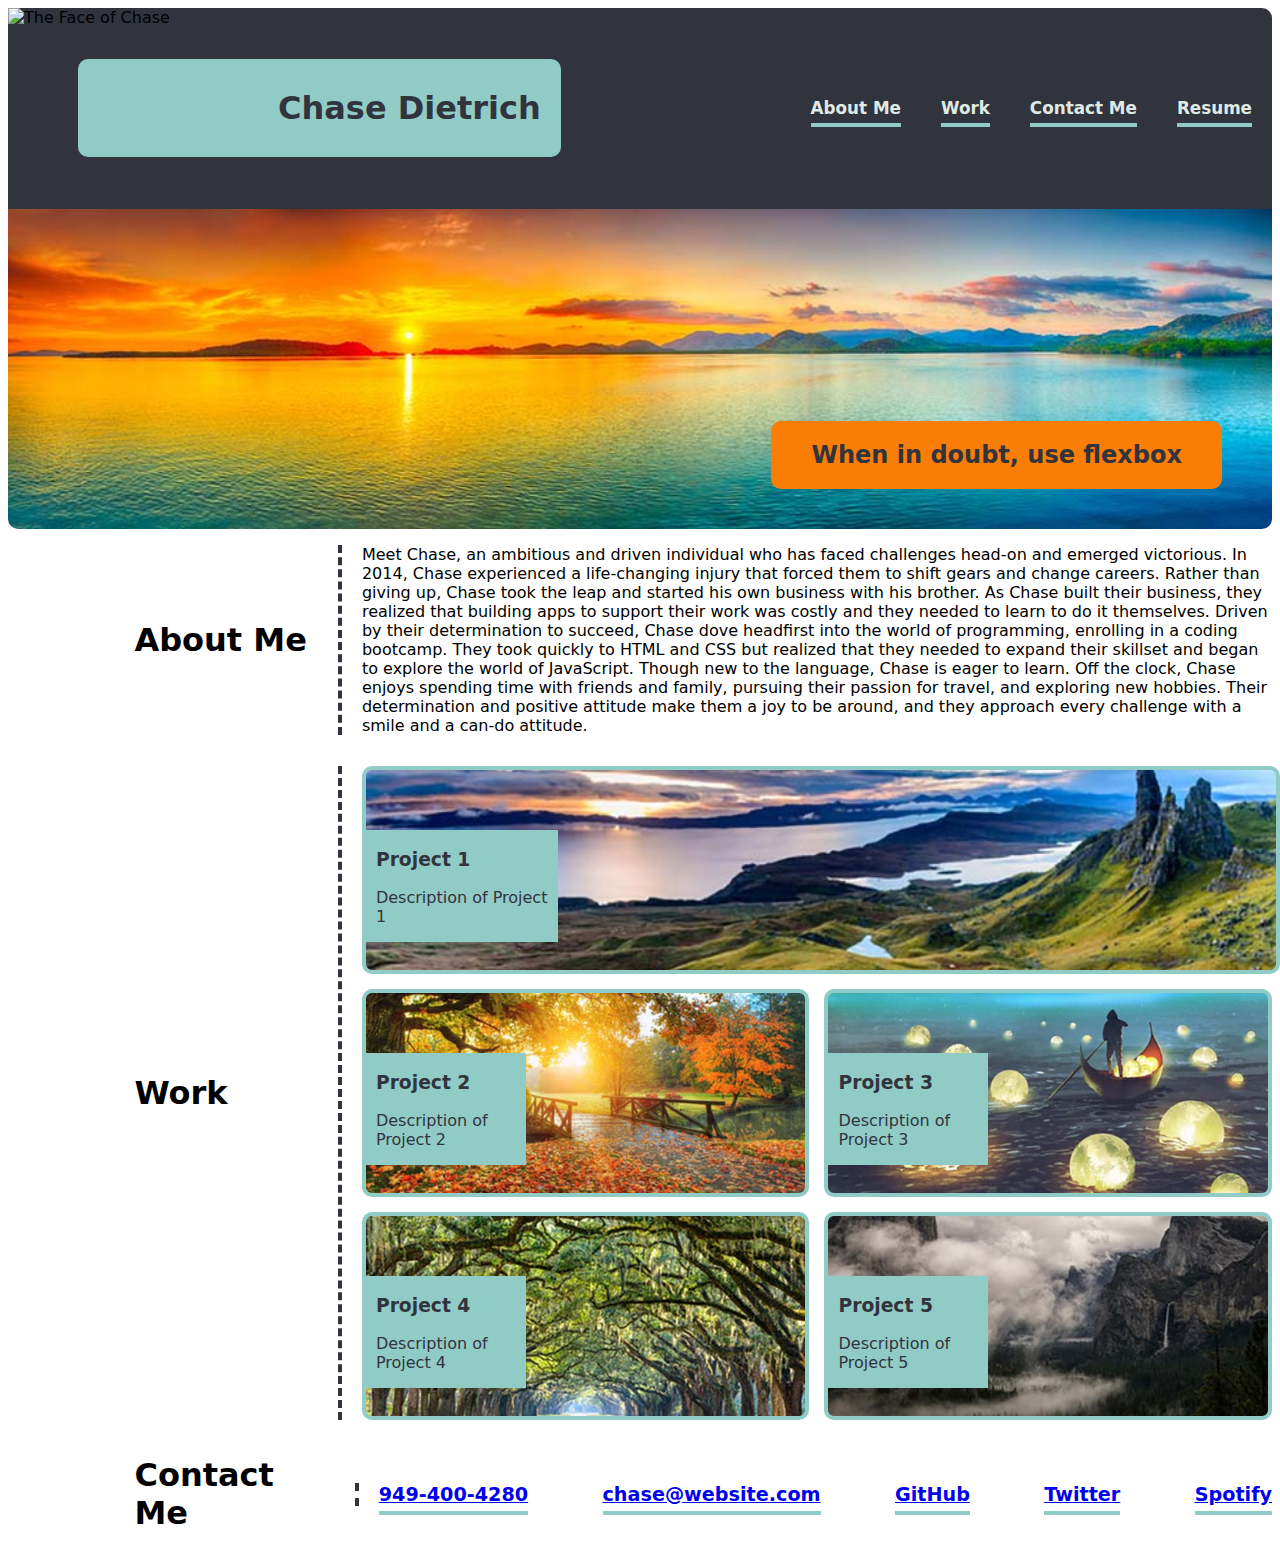
==== index.html @ 8e4668b9 "fixing github pages display bug" ====
<!DOCTYPE html>
<html lang="en">
  <head>
    <meta charset="UTF-8" />
    <meta http-equiv="X-UA-Compatible" content="IE=edge" />
    <meta name="viewport" content="width=device-width, initial-scale=1.0" />

    <link rel="stylesheet" href="./assets/css/style.css" />
    <title>Chase Dietrich's Portfolio Project</title>
  </head>

  <!-- Header with absolutely positioned avatar -->

  <body>
    <header>
      <h1 class="page-title">Chase Dietrich</h1>
      <img
        class="avatar"
        src="/assets/images/chase.png"
        alt="The Face of Chase"
      />
      <nav>
        <ul>
          <li><a href="#about_me">About Me</a></li>
          <li><a href="#work">Work</a></li>
          <li><a href="#contact_me">Contact Me</a></li>
          <li><a href="#resume">Resume</a></li>
        </ul>
      </nav>
    </header>

    <!-- sunset hero banner -->

    <figure class="sunset">
      <div>
        <h2 class="coolhere">When in doubt, use flexbox</h2>
      </div>
    </figure>

    <main>
      <section id="about_me" class="main_sections">
        <div class="section_width">
          <h1 class="main_headings">About Me</h1>
          <p class="dotted_separator r_width_margin">
            Meet Chase, an ambitious and driven individual who has faced
            challenges head-on and emerged victorious. In 2014, Chase
            experienced a life-changing injury that forced them to shift gears
            and change careers. Rather than giving up, Chase took the leap and
            started his own business with his brother. As Chase built their
            business, they realized that building apps to support their work was
            costly and they needed to learn to do it themselves. Driven by their
            determination to succeed, Chase dove headfirst into the world of
            programming, enrolling in a coding bootcamp. They took quickly to
            HTML and CSS but realized that they needed to expand their skillset
            and began to explore the world of JavaScript. Though new to the
            language, Chase is eager to learn. Off the clock, Chase enjoys
            spending time with friends and family, pursuing their passion for
            travel, and exploring new hobbies. Their determination and positive
            attitude make them a joy to be around, and they approach every
            challenge with a smile and a can-do attitude.
          </p>
        </div>
      </section>

      <!-- Work Section with flexbox and absolutely positioned teal labels-->

      <section id="work" class="main_sections">
        <div class="section_width">
          <h1 class="main_headings">Work</h1>

          <aside class="aside_rows r_width_margin dotted_separator">
            <a href="#" class="img_lnk bg1">
              <div>
                <div class="teal-box">
                  <h3>Project 1</h3>

                  <p>Description of Project 1</p>
                </div>
              </div>
            </a>

            <a href="#" class="proj2 bg2">
              <div>
                <div class="teal-box">
                  <h3>Project 2</h3>

                  <p>Description of Project 2</p>
                </div>
              </div>
            </a>

            <a href="#" class="proj2 bg3">
              <div>
                <div class="teal-box">
                  <h3>Project 3</h3>

                  <p>Description of Project 3</p>
                </div>
              </div>
            </a>

            <a href="#" class="proj2 bg4">
              <div>
                <div class="teal-box">
                  <h3>Project 4</h3>
                  <p>Description of Project 4</p>
                </div>
              </div>
            </a>

            <a href="#" class="proj2 bg5">
              <div>
                <div class="teal-box">
                  <h3>Project 5</h3>
                  <p>Description of Project 5</p>
                </div>
              </div>
            </a>
          </aside>
        </div>
      </section>

      <!-- Contact Me section -->

      <section id="contact_me" class="contact-me">
        <div class="footer section_width">
          <h1 class="main_headings">Contact Me</h1>
          <ul
            class="dotted_separator r_width_margin column_mobile footer_link_styles"
          >
            <li><a href="#">949-400-4280</a></li>
            <li><a href="#">chase@website.com</a></li>
            <li>
              <a href="https://github.com/chasediet" target="_blank">GitHub</a>
            </li>
            <li><a href="#">Twitter</a></li>
            <li><a href="#">Spotify</a></li>
          </ul>
        </div>
      </section>
    </main>
  </body>
</html>
---- assets/css/style.css ----
/* For use with var */
:root {
  --dkgrybg: #31343d;
  --tealbg: #91cbc6;
  --gintxt: #e0eae4;
  --sunset: #fa7d05;
}

/* Universal selector */
* {
  font-family: Roboto, system-ui, -apple-system, BlinkMacSystemFont, "Segoe UI",
    Oxygen, Ubuntu, Cantarell, "Open Sans", "Helvetica Neue", sans-serif;
}

/* Header position relative flex box so avatar can use absolute */

header {
  position: relative;
  display: flex;
  flex-wrap: wrap;
  justify-content: space-between;
  align-items: center;
  background-color: var(--dkgrybg);
  padding: 30px 20px;
  border-radius: 10px 10px 0px 0px;
}

/* Top left corner avatar for wider screens- no avatar for small 
screens.  */

.avatar {
  position: absolute;
  top: 0;
  left: 0;
  width: 200px;
  height: 200px;
}

/* Nav bar with links */

nav {
  font-size: 1.05em;
}

nav ul {
  list-style: none;
  display: flex;
  gap: 40px;
}

nav ul li a {
  text-decoration: none;
  color: var(--gintxt);
  font-weight: bold;
  border-bottom: 4px solid var(--tealbg);
  padding-bottom: 5px;
}

/* Chase Deitrich header */

header h1 {
  color: var(--dkgrybg);
  font-weight: bold;
}

.page-title {
  background-color: var(--tealbg);
  padding: 30px 20px 30px 200px;
  border-radius: 10px;
  margin-left: 50px;
}

/* Sunset hero banner */

.sunset {
  display: flex;
  justify-content: flex-end;
  align-items: flex-end;
  background-image: url("/assets/images/b_l_200px_150dpi.jpg");
  background-repeat: no-repeat;
  background-size: cover;
  background-position: center center;
  margin: 0;
  min-height: 300px;
  padding-right: 50px;
  padding-bottom: 20px;
  border-radius: 0 0 10px 10px;
}

.coolhere {
  background-color: var(--sunset);
  padding: 20px 40px;
  border-radius: 10px;
  color: var(--dkgrybg);
}

/* Main area- About me, Work, Contact Me */

.main_sections {
  display: flex;
  margin-bottom: 15px;
}

.section_width {
  width: 90%;
  display: flex;
  align-items: center;
  margin-left: auto;
}

.main_headings {
  padding-right: 20px;
}

/* Creates a dashed line to the left of content in main area */

.dotted_separator {
  padding-left: 20px;
  border-left: 4px dashed var(--dkgrybg);
}

.r_width_margin {
  width: 80%;
  margin-left: auto;
}

.aside_rows {
  gap: 15px;
  display: flex;
  flex-wrap: wrap;
}

/* Hover effect on aside */

aside a:hover {
  box-shadow: 0 0 10px 3px var(--sunset);
}

.img_lnk {
  display: flex;
  position: relative;
  flex: 1 0 100%;
  min-height: 200px;
  min-width: 200px;
  border: 4px solid var(--tealbg);
  border-radius: 10px;
}
/* 
.proj1 {
  position: relative;
  flex: 1 0 100%;
  min-height: 200px;
  min-width: 200px;
  border: 4px solid var(--tealbg);
  border-radius: 10px;
} */

.teal-box {
  position: absolute;
  background-color: var(--tealbg);
  top: 30%;
  width: 20%;
  padding-left: 10px;
  color: var(--dkgrybg);
  min-width: 150px;
}

.proj2 {
  position: relative;
  flex: 1 0 40%;
  min-height: 200px;
  min-width: 200px;
  border: 4px solid var(--tealbg);
  border-radius: 10px;
}

/* Background images for project boxes */

.bg1 {
  background-image: url("/assets/images/greenery.jpg");
  background-repeat: no-repeat;
  background-size: cover;
  background-position: center center;
}

.bg2 {
  background-image: url("/assets/images/bridge.jpg");
  background-repeat: no-repeat;
  background-size: cover;
  background-position: center center;
}

.bg3 {
  background-image: url("/assets/images/canoe.jpg");
  background-repeat: no-repeat;
  background-size: cover;
  background-position: center center;
}

.bg4 {
  background-image: url("/assets/images/treehug.jpg");
  background-repeat: no-repeat;
  background-size: cover;
  background-position: center center;
}

.bg5 {
  background-image: url("/assets/images/cloudy.jpg");
  background-repeat: no-repeat;
  background-size: cover;
  background-position: center center;
}

.contact-me {
  display: flex;
  /* align-items: center; */
  margin-left: auto;
}

.footer ul {
  /* width: 80%;
  margin-left: auto; */
  display: flex;
  justify-content: space-between;
  align-items: center;
  list-style: none;
}

/* .section_width {
  width: 80%;
  display: flex;
  align-items: center;
  margin-left: auto;
} */

.footer_link_styles {
  font-size: 1.2em;
  font-weight: bolder;
  color: var(--dkgrybg);
}

.footer_link_styles li a {
  border-bottom: 4px solid var(--tealbg);
  padding-bottom: 5px;
}

.footer_link_styles li a:visited {
  text-decoration: none;
  color: var(--dkgrybg);
}

.footer_link_styles a:hover {
  text-decoration: none;
  color: var(--sunset);
}

/* Media query for responsive layout- centers everything and moves
left titles in the main area to the top.  Also removes dotted
lines and changes footer bg color to dark grey and changes link
text color on bottom.*/

@media screen and (max-width: 992px) {
  .avatar {
    visibility: hidden;
  }

  .dotted_separator {
    padding-top: 0px;
    padding-left: 0px;
    border-left: none;
    margin-top: 0px;
    margin-bottom: 0px;
  }

  .column_mobile {
    display: flex;
    flex-direction: column;
  }

  .main_headings {
    padding: 0;
  }

  .section_width {
    width: 100%;
    display: flex;
    flex-direction: column;
    /* align-items: center;
    margin-left: auto; */
  }

  .r_width_margin {
    width: 100%;
    /* margin-left: auto; */
  }

  .page-title {
    background-color: var(--tealbg);
    padding: 30px 70px 30px 70px;
    border-radius: 10px;
    margin-left: auto;
    margin-right: auto;
  }

  header {
    display: flex;
    flex-direction: column;
    /* flex-wrap: wrap; */
    justify-content: center;
    align-items: center;
  }

  nav ul {
    list-style: none;
    display: flex;
    padding: 0;
    /* gap: 40px; */
  }

  .sunset {
    display: flex;
    justify-content: center;
    align-items: bottom;
    padding: 0;
  }

  .coolhere {
    padding: 20px 40px;
  }

  .contact-me {
    background-color: var(--dkgrybg);
    color: var(--gintxt);
  }

  .footer_link_styles {
    font-size: 1.2em;
    font-weight: bolder;
    color: var(--gintxt);
    text-decoration: none;
    margin-bottom: 20px;
    gap: 20px;
  }

  .footer_link_styles li a {
    border-bottom: 4px solid var(--tealbg);
    padding-bottom: 5px;
    text-decoration: none;
  }

  .footer_link_styles li a:visited {
    text-decoration: none;
    color: var(--gintxt);
  }
}
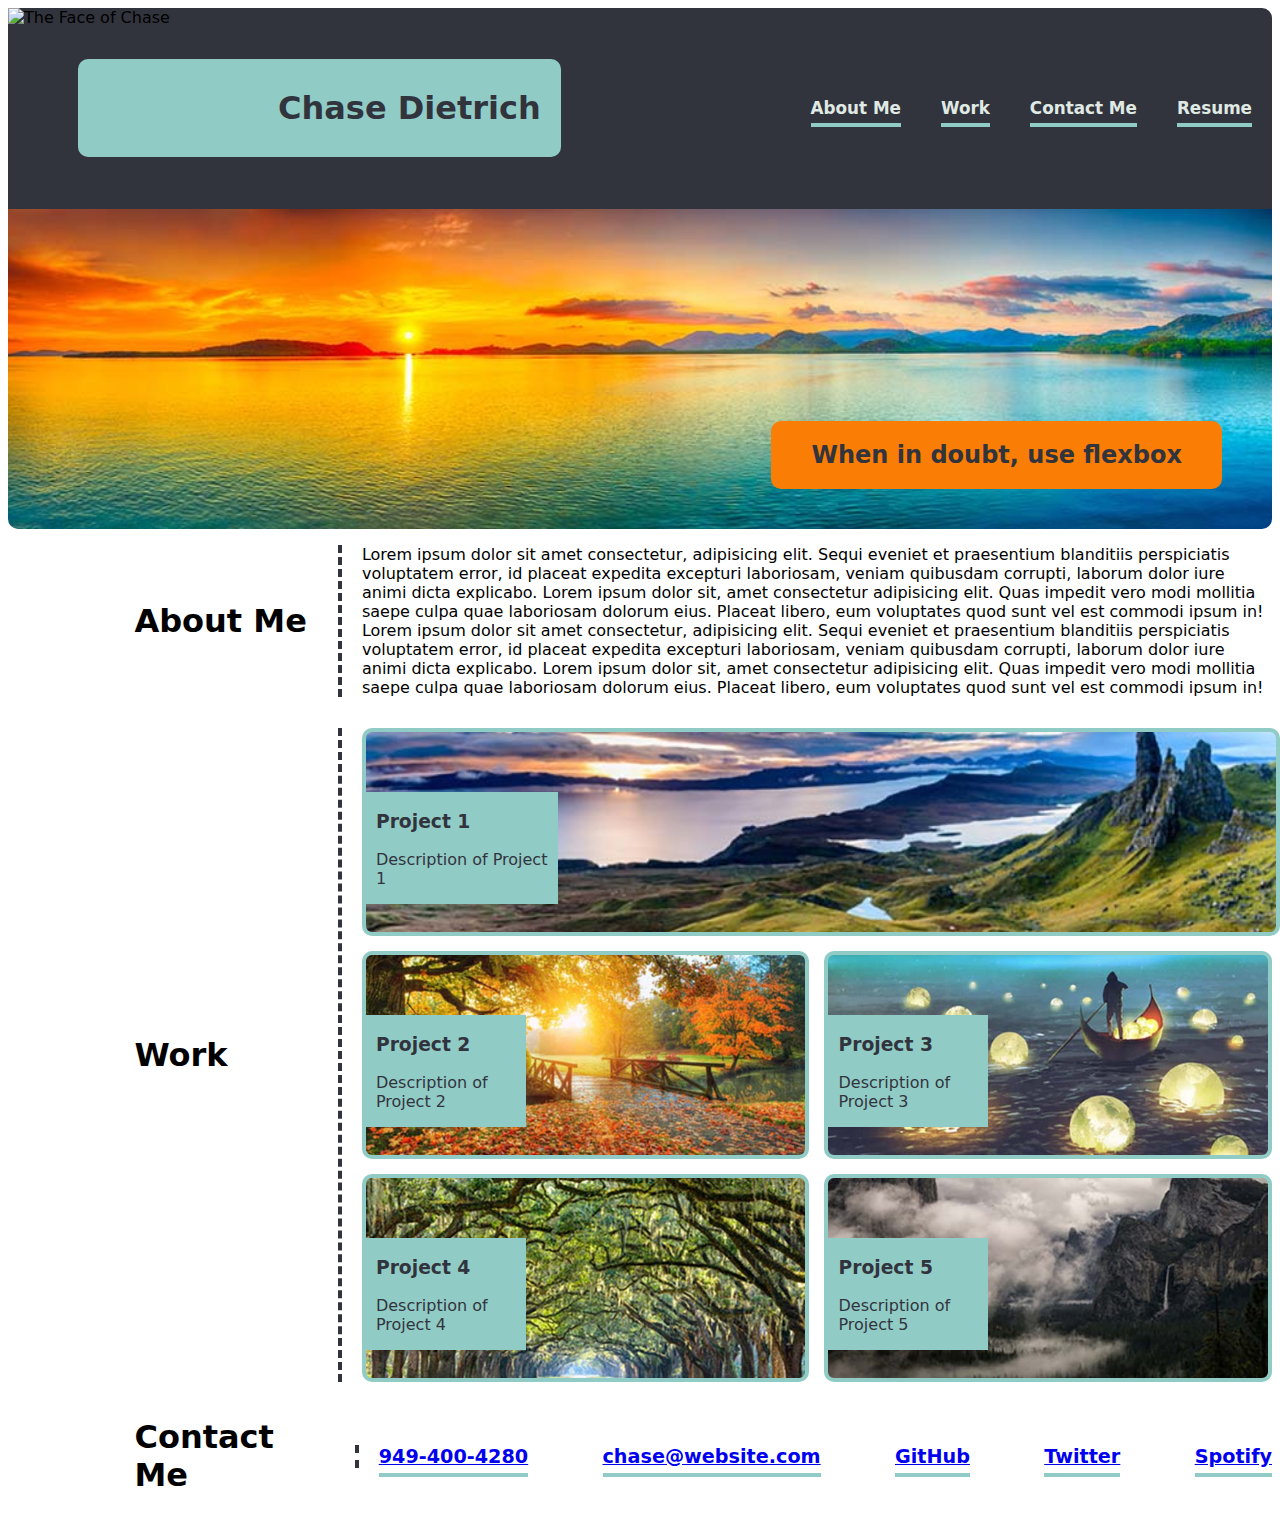
==== commit 2087c3e3: "copied folders and files" ====
--- a/index.html
+++ b/index.html
@@ -42,22 +42,20 @@
         <div class="section_width">
           <h1 class="main_headings">About Me</h1>
           <p class="dotted_separator r_width_margin">
-            Meet Chase, an ambitious and driven individual who has faced
-            challenges head-on and emerged victorious. In 2014, Chase
-            experienced a life-changing injury that forced them to shift gears
-            and change careers. Rather than giving up, Chase took the leap and
-            started his own business with his brother. As Chase built their
-            business, they realized that building apps to support their work was
-            costly and they needed to learn to do it themselves. Driven by their
-            determination to succeed, Chase dove headfirst into the world of
-            programming, enrolling in a coding bootcamp. They took quickly to
-            HTML and CSS but realized that they needed to expand their skillset
-            and began to explore the world of JavaScript. Though new to the
-            language, Chase is eager to learn. Off the clock, Chase enjoys
-            spending time with friends and family, pursuing their passion for
-            travel, and exploring new hobbies. Their determination and positive
-            attitude make them a joy to be around, and they approach every
-            challenge with a smile and a can-do attitude.
+            Lorem ipsum dolor sit amet consectetur, adipisicing elit. Sequi
+            eveniet et praesentium blanditiis perspiciatis voluptatem error, id
+            placeat expedita excepturi laboriosam, veniam quibusdam corrupti,
+            laborum dolor iure animi dicta explicabo. Lorem ipsum dolor sit,
+            amet consectetur adipisicing elit. Quas impedit vero modi mollitia
+            saepe culpa quae laboriosam dolorum eius. Placeat libero, eum
+            voluptates quod sunt vel est commodi ipsum in! Lorem ipsum dolor sit
+            amet consectetur, adipisicing elit. Sequi eveniet et praesentium
+            blanditiis perspiciatis voluptatem error, id placeat expedita
+            excepturi laboriosam, veniam quibusdam corrupti, laborum dolor iure
+            animi dicta explicabo. Lorem ipsum dolor sit, amet consectetur
+            adipisicing elit. Quas impedit vero modi mollitia saepe culpa quae
+            laboriosam dolorum eius. Placeat libero, eum voluptates quod sunt
+            vel est commodi ipsum in!
           </p>
         </div>
       </section>
--- a/assets/css/style.css
+++ b/assets/css/style.css
@@ -100,6 +100,8 @@
   display: flex;
   margin-bottom: 15px;
 }
+
+/* Width 90% */
 
 .section_width {
   width: 90%;
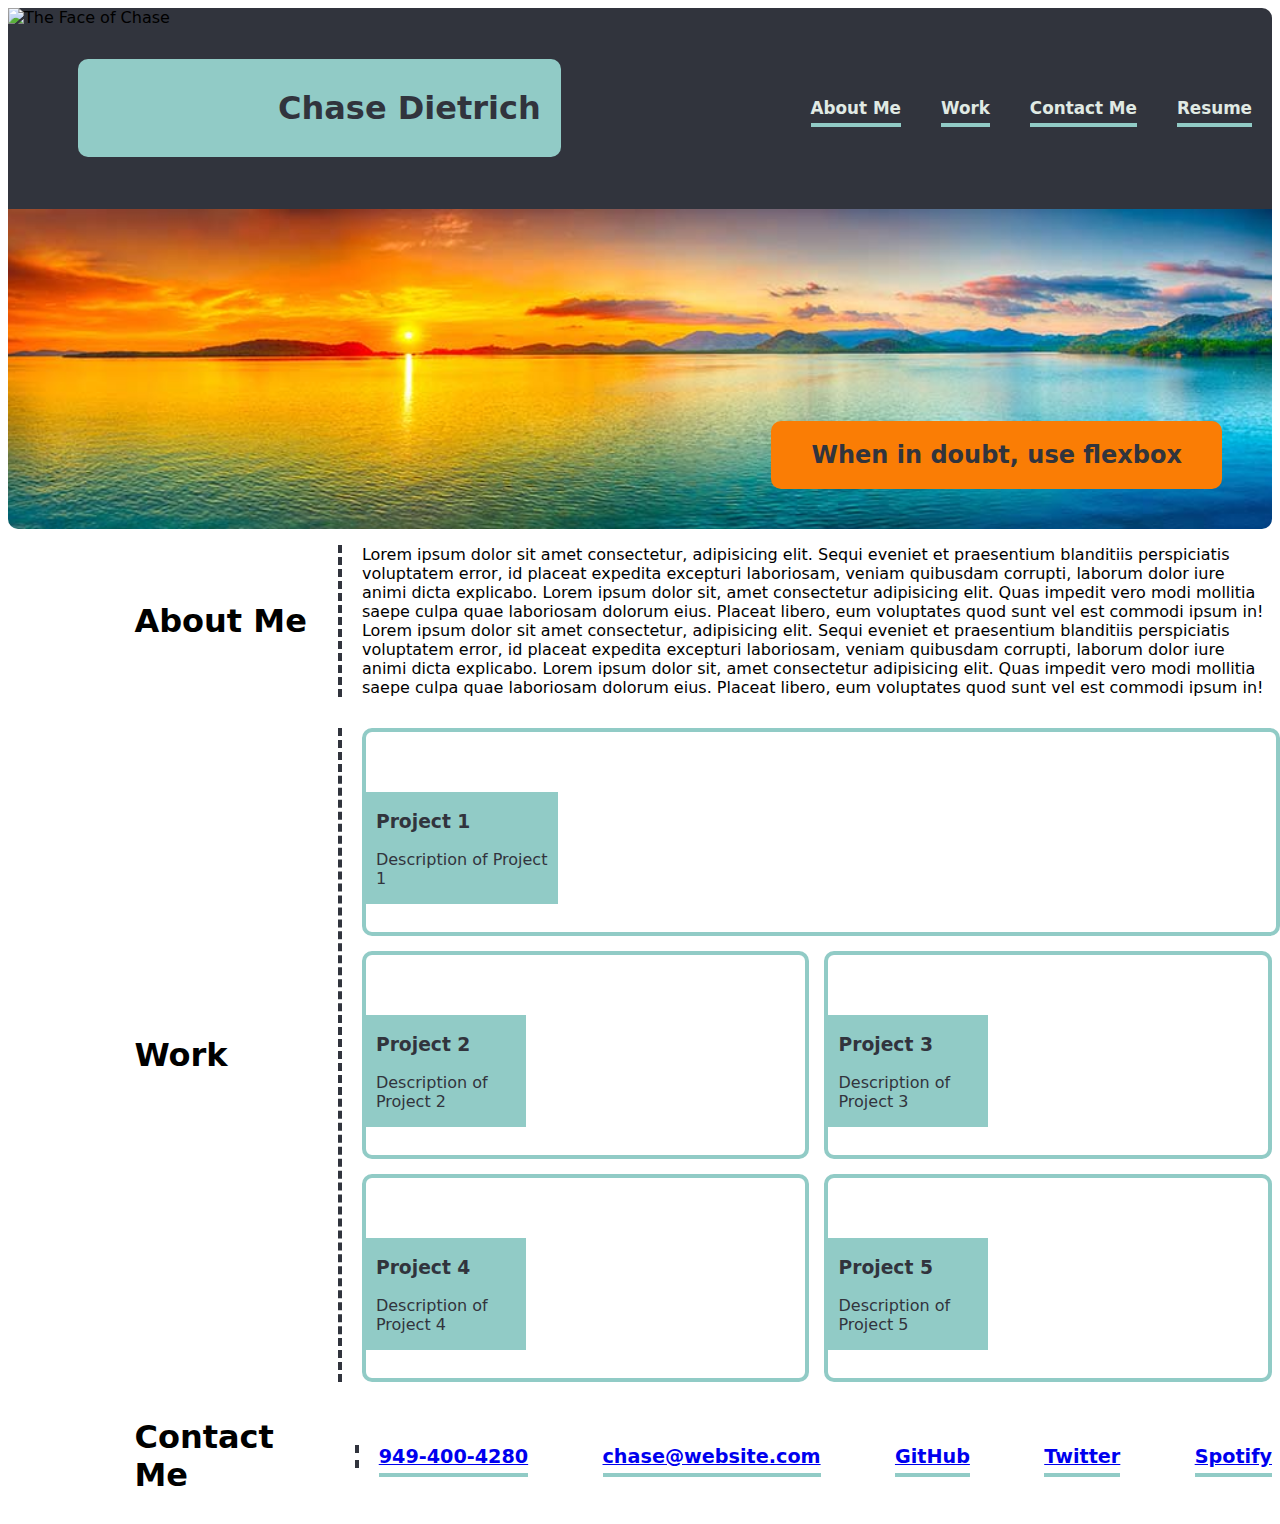
==== commit 7318e459: "changed image paths to links to fix bug" ====
--- a/index.html
+++ b/index.html
@@ -16,7 +16,7 @@
       <h1 class="page-title">Chase Dietrich</h1>
       <img
         class="avatar"
-        src="/assets/images/chase.png"
+        src="https://codesigner2.s3.us-west-1.amazonaws.com/bootcamp/images/chase.png"
         alt="The Face of Chase"
       />
       <nav>
--- a/assets/css/style.css
+++ b/assets/css/style.css
@@ -179,35 +179,35 @@
 /* Background images for project boxes */
 
 .bg1 {
-  background-image: url("/assets/images/greenery.jpg");
+  background-image: url("https://codesigner2.s3.us-west-1.amazonaws.com/bootcamp/images/greenery.jpg");
   background-repeat: no-repeat;
   background-size: cover;
   background-position: center center;
 }
 
 .bg2 {
-  background-image: url("/assets/images/bridge.jpg");
+  background-image: url("https://codesigner2.s3.us-west-1.amazonaws.com/bootcamp/images/bridge.jpg");
   background-repeat: no-repeat;
   background-size: cover;
   background-position: center center;
 }
 
 .bg3 {
-  background-image: url("/assets/images/canoe.jpg");
+  background-image: url("https://codesigner2.s3.us-west-1.amazonaws.com/bootcamp/images/canoe.jpg");
   background-repeat: no-repeat;
   background-size: cover;
   background-position: center center;
 }
 
 .bg4 {
-  background-image: url("/assets/images/treehug.jpg");
+  background-image: url("https://codesigner2.s3.us-west-1.amazonaws.com/bootcamp/images/treehug.jpg");
   background-repeat: no-repeat;
   background-size: cover;
   background-position: center center;
 }
 
 .bg5 {
-  background-image: url("/assets/images/cloudy.jpg");
+  background-image: url("https://codesigner2.s3.us-west-1.amazonaws.com/bootcamp/images/cloudy.jpg");
   background-repeat: no-repeat;
   background-size: cover;
   background-position: center center;
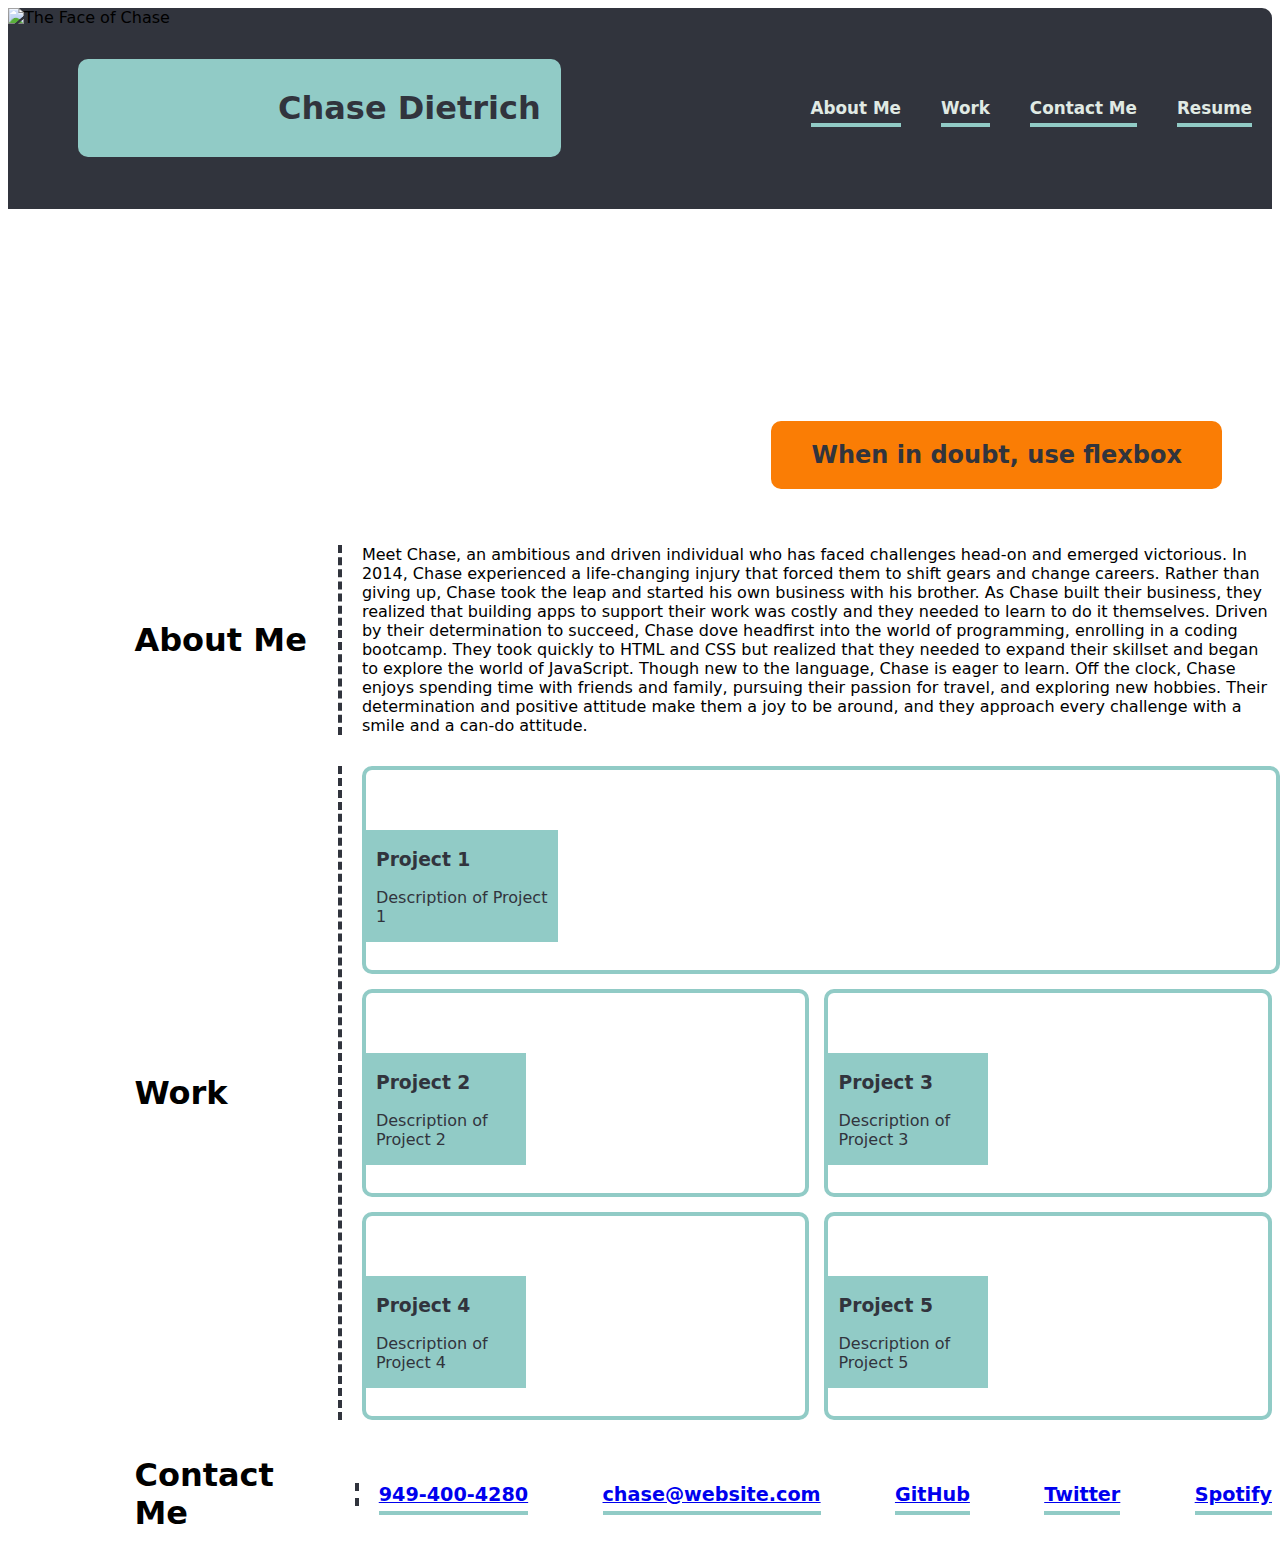
==== commit e4ecc204: "more image links and description" ====
--- a/index.html
+++ b/index.html
@@ -42,20 +42,22 @@
         <div class="section_width">
           <h1 class="main_headings">About Me</h1>
           <p class="dotted_separator r_width_margin">
-            Lorem ipsum dolor sit amet consectetur, adipisicing elit. Sequi
-            eveniet et praesentium blanditiis perspiciatis voluptatem error, id
-            placeat expedita excepturi laboriosam, veniam quibusdam corrupti,
-            laborum dolor iure animi dicta explicabo. Lorem ipsum dolor sit,
-            amet consectetur adipisicing elit. Quas impedit vero modi mollitia
-            saepe culpa quae laboriosam dolorum eius. Placeat libero, eum
-            voluptates quod sunt vel est commodi ipsum in! Lorem ipsum dolor sit
-            amet consectetur, adipisicing elit. Sequi eveniet et praesentium
-            blanditiis perspiciatis voluptatem error, id placeat expedita
-            excepturi laboriosam, veniam quibusdam corrupti, laborum dolor iure
-            animi dicta explicabo. Lorem ipsum dolor sit, amet consectetur
-            adipisicing elit. Quas impedit vero modi mollitia saepe culpa quae
-            laboriosam dolorum eius. Placeat libero, eum voluptates quod sunt
-            vel est commodi ipsum in!
+            Meet Chase, an ambitious and driven individual who has faced
+            challenges head-on and emerged victorious. In 2014, Chase
+            experienced a life-changing injury that forced them to shift gears
+            and change careers. Rather than giving up, Chase took the leap and
+            started his own business with his brother. As Chase built their
+            business, they realized that building apps to support their work was
+            costly and they needed to learn to do it themselves. Driven by their
+            determination to succeed, Chase dove headfirst into the world of
+            programming, enrolling in a coding bootcamp. They took quickly to
+            HTML and CSS but realized that they needed to expand their skillset
+            and began to explore the world of JavaScript. Though new to the
+            language, Chase is eager to learn. Off the clock, Chase enjoys
+            spending time with friends and family, pursuing their passion for
+            travel, and exploring new hobbies. Their determination and positive
+            attitude make them a joy to be around, and they approach every
+            challenge with a smile and a can-do attitude.
           </p>
         </div>
       </section>
--- a/assets/css/style.css
+++ b/assets/css/style.css
@@ -76,7 +76,7 @@
   display: flex;
   justify-content: flex-end;
   align-items: flex-end;
-  background-image: url("/assets/images/b_l_200px_150dpi.jpg");
+  background-image: url("https://codesigner2.s3.us-west-1.amazonaws.com/bootcamp/images/b_l_200px_150dpi.jpg");
   background-repeat: no-repeat;
   background-size: cover;
   background-position: center center;
